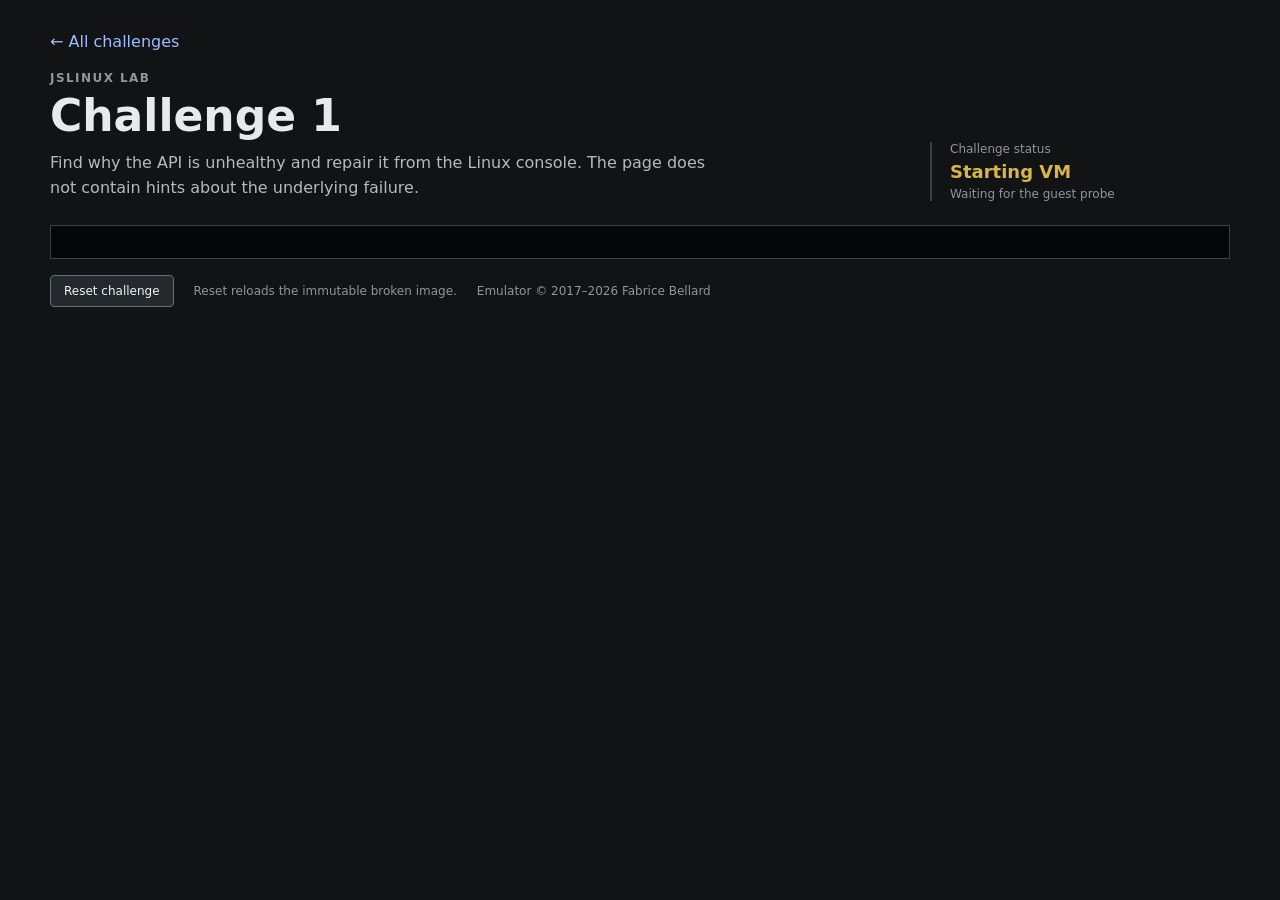
==== jslinux/web/challenge.html @ 31dcc522 "JSLinux-based challenge implementation" ====
<!doctype html>
<html lang="en">
<head>
  <meta charset="utf-8">
  <meta name="viewport" content="width=device-width, initial-scale=1">
  <title>Challenge · Linux troubleshooting lab</title>
  <link href="jslinux.css" rel="stylesheet">
  <link href="lab.css?v=__LAB_IMAGE_VERSION__" rel="stylesheet">
</head>
<body>
  <main class="lab">
    <a class="back-link" href="index.html">← All challenges</a>
    <header class="lab-header">
      <div>
        <p class="eyebrow">JSLinux lab</p>
        <h1 id="challenge-title">Challenge</h1>
        <p class="summary">
          Find why the API is unhealthy and repair it from the Linux console.
          The page does not contain hints about the underlying failure.
        </p>
      </div>
      <section class="status-panel" aria-live="polite" aria-atomic="true">
        <span class="status-label">Challenge status</span>
        <strong id="challenge-status" class="status status-starting">Starting VM</strong>
        <span id="status-detail" class="status-detail">Waiting for the guest probe</span>
      </section>
    </header>

    <section class="console-panel" aria-label="Linux console">
      <div id="term_wrap">
        <div id="term_container"></div>
        <div class="console-tools">
          <label for="term_paste">Send text to console</label>
          <textarea
            id="term_paste"
            cols="32"
            rows="2"
            autocorrect="off"
            autocapitalize="off"
            spellcheck="false"
            placeholder="Enter a command or paste text"
          ></textarea>
          <button id="send-console" type="button">Send</button>
          <button id="send-console-enter" type="button">Send + Enter</button>
          <label class="upload">
            Upload files
            <input type="file" id="files" multiple>
          </label>
          <progress id="net_progress" aria-label="Loading guest files"></progress>
        </div>
      </div>
    </section>

    <footer class="lab-footer">
      <button id="reset-vm" type="button">Reset challenge</button>
      <span>Reset reloads the immutable broken image.</span>
      <span>Emulator © 2017–2026 Fabrice Bellard</span>
    </footer>
  </main>

  <script src="image-version-__LAB_IMAGE_VERSION__.js"></script>
  <script src="term.js"></script>
  <script src="boot-config.js?v=__LAB_IMAGE_VERSION__"></script>
  <script src="jslinux.js"></script>
  <script src="lab-ui.js?v=__LAB_IMAGE_VERSION__"></script>
</body>
</html>
---- jslinux/web/lab.css ----
:root {
  color-scheme: dark;
  font-family: Inter, ui-sans-serif, system-ui, -apple-system, BlinkMacSystemFont, "Segoe UI", sans-serif;
  background: #111315;
  color: #e7e9ea;
}

* {
  box-sizing: border-box;
}

body {
  margin: 0;
  min-width: 320px;
  background: #111315;
  color: #e7e9ea;
}

code {
  color: #c5d8ff;
}

.lab {
  width: min(1180px, calc(100% - 32px));
  margin: 0 auto;
  padding: 32px 0 24px;
}

.contents {
  max-width: 880px;
}

.contents-header {
  margin-bottom: 32px;
}

.back-link {
  display: inline-block;
  margin-bottom: 20px;
  color: #9ebcff;
  text-decoration: none;
}

.back-link:hover {
  text-decoration: underline;
}

.lab-header {
  display: grid;
  grid-template-columns: minmax(0, 1fr) minmax(230px, 300px);
  gap: 32px;
  align-items: end;
  margin-bottom: 24px;
}

.eyebrow {
  margin: 0 0 8px;
  color: #8e969e;
  font-size: 12px;
  font-weight: 700;
  letter-spacing: 0.12em;
  text-transform: uppercase;
}

h1 {
  margin: 0;
  font-size: clamp(28px, 4vw, 44px);
  line-height: 1.05;
}

.summary {
  max-width: 680px;
  margin: 12px 0 0;
  color: #b4bac0;
  line-height: 1.55;
}

.status-panel {
  display: grid;
  gap: 5px;
  padding-left: 18px;
  border-left: 2px solid #394047;
}

.status-label,
.status-detail {
  color: #8e969e;
  font-size: 12px;
}

.status {
  font-size: 18px;
}

.status-starting {
  color: #d9b44a;
}

.status-unhealthy {
  color: #ff806f;
}

.status-healthy {
  color: #5bd49b;
}

.status-unknown {
  color: #b4bac0;
}

.console-panel {
  overflow: auto;
  padding: 16px;
  border: 1px solid #394047;
  background: #050607;
}

#term_wrap {
  display: none;
}

#term_container {
  width: max-content;
  min-width: 100%;
}

.console-tools {
  display: flex;
  flex-wrap: wrap;
  gap: 10px;
  align-items: center;
  margin-top: 14px;
  color: #8e969e;
  font-size: 12px;
}

#term_paste {
  width: min(360px, 100%);
  min-height: 52px;
  padding: 7px;
  resize: none;
  border: 1px solid #394047;
  background: #181b1e;
  color: #e7e9ea;
}

.challenge-list {
  display: grid;
  border-top: 1px solid #394047;
}

.challenge-list a {
  display: flex;
  justify-content: space-between;
  gap: 20px;
  padding: 20px 4px;
  border-bottom: 1px solid #394047;
  color: #e7e9ea;
  font-size: 18px;
  font-weight: 650;
  text-decoration: none;
}

.challenge-list a:hover {
  color: #9ebcff;
}

.challenge-list small {
  color: #8e969e;
  font-size: 12px;
  font-weight: 500;
}

.upload {
  cursor: pointer;
}

.upload input {
  max-width: 190px;
  margin-left: 6px;
}

#net_progress {
  visibility: hidden;
}

.lab-footer {
  display: flex;
  flex-wrap: wrap;
  gap: 12px 20px;
  align-items: center;
  margin-top: 16px;
  color: #8e969e;
  font-size: 12px;
}

button {
  padding: 8px 13px;
  border: 1px solid #66717b;
  border-radius: 4px;
  background: #24292e;
  color: #f1f3f4;
  cursor: pointer;
  font: inherit;
}

button:hover {
  background: #30363c;
}

button:focus-visible,
textarea:focus-visible,
input:focus-visible {
  outline: 2px solid #84a9ff;
  outline-offset: 2px;
}

@media (max-width: 720px) {
  .lab {
    width: min(100% - 20px, 1180px);
    padding-top: 20px;
  }

  .lab-header {
    grid-template-columns: 1fr;
    gap: 18px;
  }
}
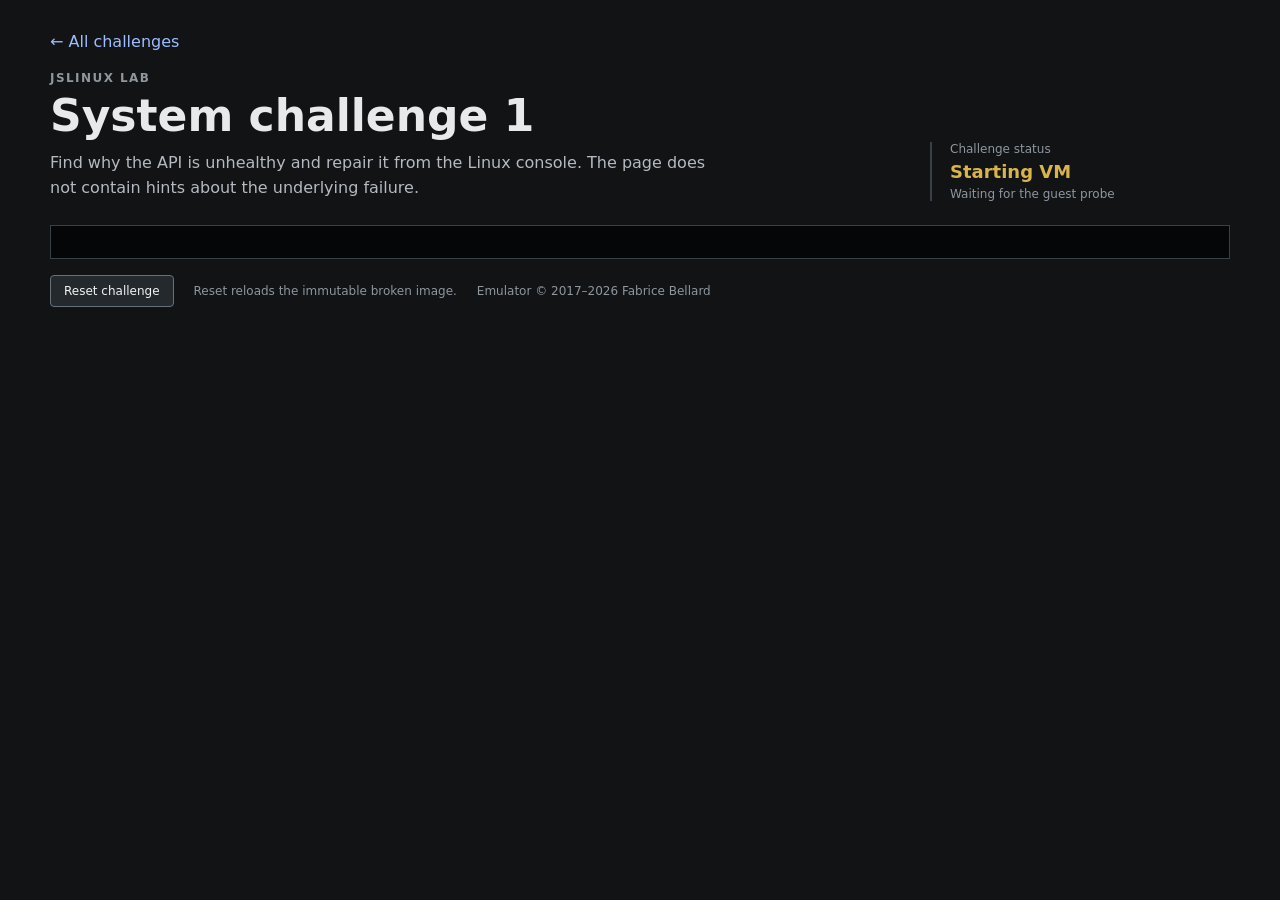
==== commit 5f1cdaff: "Added a basic database challenge" ====
--- a/jslinux/web/challenge.html
+++ b/jslinux/web/challenge.html
@@ -5,7 +5,7 @@
   <meta name="viewport" content="width=device-width, initial-scale=1">
   <title>Challenge · Linux troubleshooting lab</title>
   <link href="jslinux.css" rel="stylesheet">
-  <link href="lab.css?v=__LAB_IMAGE_VERSION__" rel="stylesheet">
+  <link href="lab.css?v=__LAB_IMAGE_VERSION__-__LAB_DATABASE_IMAGE_VERSION__" rel="stylesheet">
 </head>
 <body>
   <main class="lab">
@@ -23,6 +23,12 @@
         <span class="status-label">Challenge status</span>
         <strong id="challenge-status" class="status status-starting">Starting VM</strong>
         <span id="status-detail" class="status-detail">Waiting for the guest probe</span>
+        <dl id="database-metrics" class="database-metrics" hidden>
+          <div><dt>Runtime</dt><dd id="metric-runtime">—</dd></div>
+          <div><dt>Matched rows</dt><dd id="metric-matched">—</dd></div>
+          <div><dt>Rows read</dt><dd id="metric-read">—</dd></div>
+          <div><dt>Dataset rows</dt><dd id="metric-total">—</dd></div>
+        </dl>
       </section>
     </header>
 
@@ -58,10 +64,10 @@
     </footer>
   </main>
 
-  <script src="image-version-__LAB_IMAGE_VERSION__.js"></script>
+  <script src="image-versions-__LAB_IMAGE_VERSION__-__LAB_DATABASE_IMAGE_VERSION__.js"></script>
   <script src="term.js"></script>
-  <script src="boot-config.js?v=__LAB_IMAGE_VERSION__"></script>
+  <script src="boot-config.js?v=__LAB_IMAGE_VERSION__-__LAB_DATABASE_IMAGE_VERSION__"></script>
   <script src="jslinux.js"></script>
-  <script src="lab-ui.js?v=__LAB_IMAGE_VERSION__"></script>
+  <script src="lab-ui.js?v=__LAB_IMAGE_VERSION__-__LAB_DATABASE_IMAGE_VERSION__"></script>
 </body>
 </html>
--- a/jslinux/web/lab.css
+++ b/jslinux/web/lab.css
@@ -106,6 +106,35 @@
 
 .status-unknown {
   color: #b4bac0;
+}
+
+.database-metrics {
+  display: grid;
+  grid-template-columns: repeat(2, minmax(0, 1fr));
+  gap: 8px 14px;
+  margin: 10px 0 0;
+  padding-top: 10px;
+  border-top: 1px solid #394047;
+}
+
+.database-metrics[hidden] {
+  display: none;
+}
+
+.database-metrics div {
+  display: grid;
+  gap: 2px;
+}
+
+.database-metrics dt {
+  color: #8e969e;
+  font-size: 11px;
+}
+
+.database-metrics dd {
+  margin: 0;
+  font-size: 13px;
+  font-variant-numeric: tabular-nums;
 }
 
 .console-panel {
@@ -147,6 +176,26 @@
 .challenge-list {
   display: grid;
   border-top: 1px solid #394047;
+}
+
+.challenge-group {
+  margin-top: 34px;
+}
+
+.challenge-group h2 {
+  margin: 0 0 12px;
+  font-size: 18px;
+}
+
+.group-heading {
+  display: flex;
+  align-items: baseline;
+  justify-content: space-between;
+  gap: 20px;
+}
+
+.group-heading small {
+  color: #8e969e;
 }
 
 .challenge-list a {
